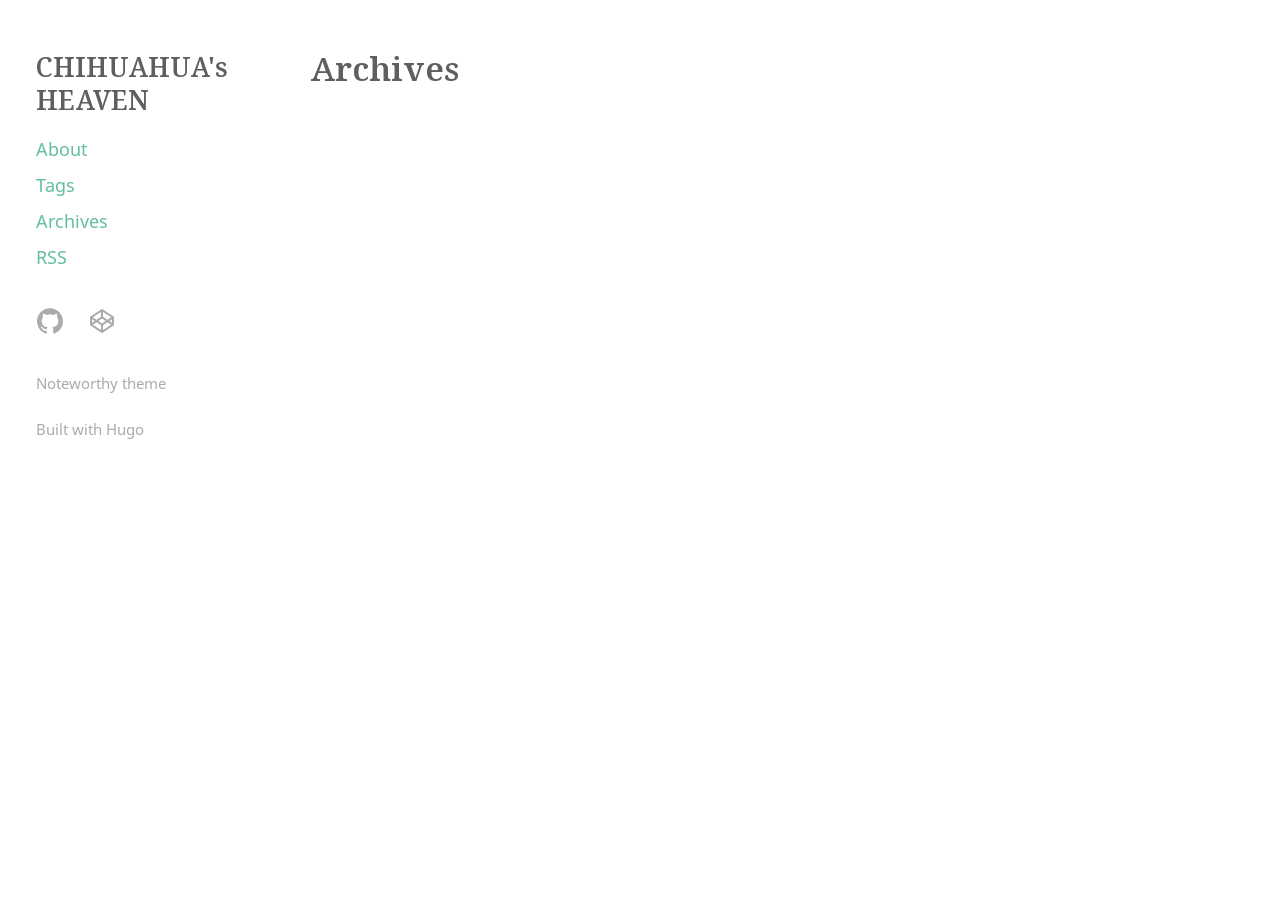
==== archives/index.html @ c033cf63 "init" ====
<!DOCTYPE html>

<html lang="zh-tw">
    <head>
    <meta charset="utf-8">
    <meta http-equiv="X-UA-Compatible" content="IE=edge,chrome=1">
    <meta name="viewport" content="width=device-width, initial-scale=1">
    <meta name="format-detection" content="telephone=no"/>

    <title> | CHIHUAHUA&#39;s HEAVEN</title>
    
    <link rel="apple-touch-icon" sizes="180x180" href="/apple-touch-icon.png">
    <link rel="icon" type="image/png" sizes="32x32" href="/favicon-32x32.png">
    <link rel="icon" type="image/png" sizes="16x16" href="/favicon-16x16.png">
    <link rel="manifest" href="/manifest.json">
    <link rel="mask-icon" href="/safari-pinned-tab.svg" color="#FF3DB4">
    <meta name="theme-color" content="#ffffff">

    
    
    
    <link rel="stylesheet" href="https://ChihuahuaMH.github.io/css/main.min.975b1911c008aee6ab5fb42e51274b8268ebcb65dc15bd4a5f69b9eedb485c3e.css"/>

    
    
    

    
    
 
    </head>

    <body>
        
<nav>
  <header>
    <div class="site-title">
        <a href="/">CHIHUAHUA&#39;s HEAVEN</a>
    </div>  
</header>

  <div class="nav-menu">
  
    <a class="color-link nav-link" href="/about/">About</a>
  
    <a class="color-link nav-link" href="/tags/">Tags</a>
  
    <a class="color-link nav-link" href="/archives/">Archives</a>
  
  <a class="color-link nav-link" href="https://ChihuahuaMH.github.io/index.xml" target="_blank" rel="noopener" type="application/rss+xml">RSS</a>
</div>
<footer class="footer">
	<div class="social-icons">
        

    

    

    

    

    

    

    

    

    

    

    

    

    

    

    

    

    

    
    
    
    <a class="social-icon" href="#" target="_blank" rel="noopener" title="GitHub">
        <svg width="28px" height="28px" viewBox="0 0 28 28" version="1.1" fill="#ABABAB" xmlns="https://www.w3.org/2000/svg" xmlns:xlink="https://www.w3.org/1999/xlink">
            <path d="M13.9988029,1.32087331 C6.82105037,1.32087331 1,7.14112562 1,14.3212723 C1,20.0649109 4.72454649,24.9370678 9.89038951,26.6560892 C10.5408085,26.7757983 10.7778323,26.374374 10.7778323,26.0296121 C10.7778323,25.7215609 10.7666595,24.9035493 10.760275,23.8189856 C7.14426471,24.6042767 6.38131925,22.0760223 6.38131925,22.0760223 C5.78995672,20.5740732 4.93762853,20.1742451 4.93762853,20.1742451 C3.75729765,19.3682044 5.02701126,19.3841656 5.02701126,19.3841656 C6.33183953,19.4759425 7.01817121,20.7241085 7.01817121,20.7241085 C8.17775254,22.7104801 10.0611744,22.1366749 10.8017741,21.8038838 C10.919887,20.9643246 11.2558703,20.3913175 11.6269683,20.066507 C8.74038491,19.7385043 5.70536235,18.6228163 5.70536235,13.6413251 C5.70536235,12.2223743 6.21213051,11.0611968 7.04370914,10.1530044 C6.90963504,9.82420367 6.46351945,8.50181809 7.17139875,6.71256734 C7.17139875,6.71256734 8.26234691,6.36301702 10.7459099,8.04532771 C11.78259,7.75642995 12.8950858,7.61277914 14.000399,7.60719272 C15.1049142,7.61277914 16.2166119,7.75642995 17.2548881,8.04532771 C19.736855,6.36301702 20.8262071,6.71256734 20.8262071,6.71256734 C21.5356825,8.50181809 21.0895669,9.82420367 20.9562909,10.1530044 C21.7894656,11.0611968 22.2922435,12.2223743 22.2922435,13.6413251 C22.2922435,18.6355852 19.2524325,19.734514 16.3570705,20.0561322 C16.8231376,20.4575564 17.2389269,21.2508282 17.2389269,22.4638795 C17.2389269,24.2012564 17.2229657,25.603448 17.2229657,26.0296121 C17.2229657,26.3775663 17.4575954,26.7821827 18.116793,26.6552912 C23.2786458,24.9322794 27,20.0633148 27,14.3212723 C27,7.14112562 21.1789496,1.32087331 13.9988029,1.32087331"></path>
        </svg>
    </a>
    

    
    
    

    
    <a class="social-icon" href="#" target="_blank" rel="noopener" title="CodePen">
        <svg width="28px" height="28px" viewBox="0 0 28 28" version="1.1" fill="#ABABAB" xmlns="https://www.w3.org/2000/svg" xmlns:xlink="https://www.w3.org/1999/xlink">
            <path d="M23.9373074,15.7257163 L21.3573384,13.9998345 L23.9373074,12.2740355 L23.9373074,15.7257163 Z M15.0312843,23.0413101 L15.0312843,18.2311326 L19.5023755,15.2409171 L23.1116014,17.6547354 L15.0312843,23.0413101 Z M14.0001241,16.4396345 L10.352422,13.9998345 L14.0001241,11.5600345 L17.6474953,13.9998345 L14.0001241,16.4396345 Z M12.968633,23.0413101 L4.88823306,17.6547354 L8.49779004,15.2409171 L12.968633,18.2311326 L12.968633,23.0413101 Z M4.06260989,12.2740355 L6.6428271,13.9998345 L4.06260989,15.7257163 L4.06260989,12.2740355 Z M12.968633,4.9583589 L12.968633,9.76853646 L8.49779004,12.7594139 L4.88823306,10.3448509 L12.968633,4.9583589 Z M15.0312843,4.9583589 L23.1116014,10.3448509 L19.5023755,12.7594139 L15.0312843,9.76853646 L15.0312843,4.9583589 Z M25.990774,10.2091501 C25.9886227,10.1940079 25.9848164,10.1795277 25.9823341,10.1643855 C25.9772039,10.1352594 25.9719083,10.1062162 25.9642958,10.0778349 C25.9598276,10.0607895 25.953539,10.0444061 25.9482434,10.0280228 C25.939969,10.002703 25.9317773,9.97746595 25.9216825,9.95289088 C25.9146492,9.93584554 25.9065403,9.91880021 25.8986795,9.90241682 C25.88784,9.87900017 25.8765868,9.85624547 25.8635959,9.83423548 C25.8541631,9.81776935 25.8440683,9.80196518 25.8343044,9.78624375 C25.8204034,9.76473022 25.8061713,9.74387864 25.7906154,9.72368902 C25.7793622,9.7085468 25.7673642,9.69340459 25.7553663,9.67884158 C25.7389002,9.65997587 25.7218549,9.64102741 25.7038993,9.62332012 C25.690412,9.60950181 25.6770074,9.59560076 25.6628581,9.58294087 C25.6439097,9.56589554 25.624382,9.54942941 25.6044406,9.53370798 C25.5890502,9.52171005 25.5738252,9.50971212 25.5577728,9.49837614 C25.5517325,9.4945699 25.5464368,9.4895225 25.5407275,9.48571626 L14.5719703,2.17326668 C14.2255197,1.94224444 13.7743975,1.94224444 13.4278642,2.17326668 L2.45918979,9.48571626 C2.45348043,9.4895225 2.44810205,9.4945699 2.44214446,9.49837614 C2.42600931,9.50971212 2.41086709,9.52171005 2.39572488,9.53370798 C2.37553525,9.54942941 2.35592484,9.56589554 2.33739011,9.58294087 C2.3228271,9.59560076 2.309588,9.60950181 2.29601793,9.62332012 C2.2780624,9.64102741 2.26101707,9.65997587 2.24488192,9.67884158 C2.23255301,9.69340459 2.22055508,9.7085468 2.2092191,9.72368902 C2.19407688,9.74387864 2.17951388,9.76473022 2.1659438,9.78624375 C2.15551801,9.80196518 2.14575418,9.81776935 2.13632132,9.83423548 C2.12366144,9.85624547 2.11232546,9.87900017 2.10123772,9.90241682 C2.093377,9.91880021 2.08518531,9.93584554 2.07823479,9.95289088 C2.06813998,9.97746595 2.05994828,10.002703 2.05167385,10.0280228 C2.04629547,10.0444061 2.04033787,10.0607895 2.03562144,10.0778349 C2.02800896,10.1062162 2.02296156,10.1352594 2.01758318,10.1643855 C2.01510084,10.1795277 2.0112946,10.1940079 2.00939148,10.2091501 C2.00335115,10.2533356 1.99995863,10.2981831 1.99995863,10.3436097 L1.99995863,17.6560593 C1.99995863,17.701486 2.00335115,17.7463334 2.00939148,17.7911808 C2.0112946,17.8057438 2.01510084,17.8208033 2.01758318,17.8352836 C2.02296156,17.8644096 2.02800896,17.8933701 2.03562144,17.9218342 C2.04033787,17.9388795 2.04629547,17.9552629 2.05167385,17.971729 C2.05994828,17.9968833 2.06813998,18.0222031 2.07823479,18.0474401 C2.08518531,18.0645682 2.093377,18.0809516 2.10123772,18.0973349 C2.11232546,18.1205861 2.12366144,18.1433408 2.13632132,18.1660955 C2.14575418,18.1819824 2.15551801,18.1976211 2.1659438,18.2134253 C2.17951388,18.2349388 2.19407688,18.2557904 2.2092191,18.27598 C2.22055508,18.2917842 2.23255301,18.3062644 2.24488192,18.3207447 C2.26101707,18.3396932 2.2780624,18.3586416 2.29601793,18.3763489 C2.309588,18.3901672 2.3228271,18.4040683 2.33739011,18.4166454 C2.35592484,18.4338562 2.37553525,18.4502396 2.39572488,18.465961 C2.41086709,18.4780417 2.42600931,18.4899569 2.44214446,18.5012929 C2.44810205,18.5050991 2.45348043,18.5101465 2.45918979,18.51387 L13.4278642,25.8264023 C13.6011308,25.9419135 13.8006275,26 14.0001241,26 C14.1992898,26 14.3987037,25.9419135 14.5719703,25.8264023 L25.5407275,18.51387 C25.5464368,18.5101465 25.5517325,18.5050991 25.5577728,18.5012929 C25.5738252,18.4899569 25.5890502,18.4780417 25.6044406,18.465961 C25.624382,18.4502396 25.6439097,18.4338562 25.6628581,18.4166454 C25.6770074,18.4040683 25.690412,18.3901672 25.7038993,18.3763489 C25.7218549,18.3586416 25.7389002,18.3396932 25.7553663,18.3207447 C25.7673642,18.3062644 25.7793622,18.2917842 25.7906154,18.27598 C25.8061713,18.2557904 25.8204034,18.2349388 25.8343044,18.2134253 C25.8440683,18.1976211 25.8541631,18.1819824 25.8635959,18.1660955 C25.8765868,18.1433408 25.88784,18.1205861 25.8986795,18.0973349 C25.9065403,18.0809516 25.9146492,18.0645682 25.9216825,18.0474401 C25.9317773,18.0222031 25.939969,17.9968833 25.9482434,17.971729 C25.953539,17.9552629 25.9598276,17.9388795 25.9642958,17.9218342 C25.9719083,17.8933701 25.9772039,17.8644096 25.9823341,17.8352836 C25.9848164,17.8208033 25.9886227,17.8057438 25.990774,17.7911808 C25.9964834,17.7463334 26.0000414,17.701486 26.0000414,17.6560593 L26.0000414,10.3436097 C26.0000414,10.2981831 25.9964834,10.2533356 25.990774,10.2091501 L25.990774,10.2091501 Z"></path>
        </svg>
    </a>
    

    

    

    

    

</div>




	<p><a href="https://github.com/kimcc/hugo-theme-noteworthy" target="_blank" rel="noopener">Noteworthy theme</a></p>
	<p><a href="https://gohugo.io" target="_blank" rel="noopener">Built with Hugo</a></p>

	<script src="https://ChihuahuaMH.github.io/js/main.min.c1aee25a817e9beb1f9c4afd9d62311227a7f5e46720e404dc1dda97281f47f2.js" integrity="sha256-wa7iWoF+m+sfnEr9nWIxEien9eRnIOQE3B3alygfR/I=" crossorigin="anonymous"></script>
</footer>
</nav>

        <div id="content" class="content-container">
        

  <h1>
    Archives
  </h1>
  <div>
     
      
      
  </div>

  <div class="page-footer"></div>


        

<link rel="stylesheet" type="text/css" href="/css/katex.min.css" crossorigin="anonymous">
<script type="text/javascript" src="/js/katex.min.js" crossorigin="anonymous"></script>
<script type="text/javascript" src="/js/auto-render.min.js"onload="renderMathInElement(document.body);" crossorigin="anonymous"></script>

        </div>
        <footer class="footer-mobile">
	<div class="social-icons">
        

    

    

    

    

    

    

    

    

    

    

    

    

    

    

    

    

    

    
    
    
    <a class="social-icon" href="#" target="_blank" rel="noopener" title="GitHub">
        <svg width="28px" height="28px" viewBox="0 0 28 28" version="1.1" fill="#ABABAB" xmlns="https://www.w3.org/2000/svg" xmlns:xlink="https://www.w3.org/1999/xlink">
            <path d="M13.9988029,1.32087331 C6.82105037,1.32087331 1,7.14112562 1,14.3212723 C1,20.0649109 4.72454649,24.9370678 9.89038951,26.6560892 C10.5408085,26.7757983 10.7778323,26.374374 10.7778323,26.0296121 C10.7778323,25.7215609 10.7666595,24.9035493 10.760275,23.8189856 C7.14426471,24.6042767 6.38131925,22.0760223 6.38131925,22.0760223 C5.78995672,20.5740732 4.93762853,20.1742451 4.93762853,20.1742451 C3.75729765,19.3682044 5.02701126,19.3841656 5.02701126,19.3841656 C6.33183953,19.4759425 7.01817121,20.7241085 7.01817121,20.7241085 C8.17775254,22.7104801 10.0611744,22.1366749 10.8017741,21.8038838 C10.919887,20.9643246 11.2558703,20.3913175 11.6269683,20.066507 C8.74038491,19.7385043 5.70536235,18.6228163 5.70536235,13.6413251 C5.70536235,12.2223743 6.21213051,11.0611968 7.04370914,10.1530044 C6.90963504,9.82420367 6.46351945,8.50181809 7.17139875,6.71256734 C7.17139875,6.71256734 8.26234691,6.36301702 10.7459099,8.04532771 C11.78259,7.75642995 12.8950858,7.61277914 14.000399,7.60719272 C15.1049142,7.61277914 16.2166119,7.75642995 17.2548881,8.04532771 C19.736855,6.36301702 20.8262071,6.71256734 20.8262071,6.71256734 C21.5356825,8.50181809 21.0895669,9.82420367 20.9562909,10.1530044 C21.7894656,11.0611968 22.2922435,12.2223743 22.2922435,13.6413251 C22.2922435,18.6355852 19.2524325,19.734514 16.3570705,20.0561322 C16.8231376,20.4575564 17.2389269,21.2508282 17.2389269,22.4638795 C17.2389269,24.2012564 17.2229657,25.603448 17.2229657,26.0296121 C17.2229657,26.3775663 17.4575954,26.7821827 18.116793,26.6552912 C23.2786458,24.9322794 27,20.0633148 27,14.3212723 C27,7.14112562 21.1789496,1.32087331 13.9988029,1.32087331"></path>
        </svg>
    </a>
    

    
    
    

    
    <a class="social-icon" href="#" target="_blank" rel="noopener" title="CodePen">
        <svg width="28px" height="28px" viewBox="0 0 28 28" version="1.1" fill="#ABABAB" xmlns="https://www.w3.org/2000/svg" xmlns:xlink="https://www.w3.org/1999/xlink">
            <path d="M23.9373074,15.7257163 L21.3573384,13.9998345 L23.9373074,12.2740355 L23.9373074,15.7257163 Z M15.0312843,23.0413101 L15.0312843,18.2311326 L19.5023755,15.2409171 L23.1116014,17.6547354 L15.0312843,23.0413101 Z M14.0001241,16.4396345 L10.352422,13.9998345 L14.0001241,11.5600345 L17.6474953,13.9998345 L14.0001241,16.4396345 Z M12.968633,23.0413101 L4.88823306,17.6547354 L8.49779004,15.2409171 L12.968633,18.2311326 L12.968633,23.0413101 Z M4.06260989,12.2740355 L6.6428271,13.9998345 L4.06260989,15.7257163 L4.06260989,12.2740355 Z M12.968633,4.9583589 L12.968633,9.76853646 L8.49779004,12.7594139 L4.88823306,10.3448509 L12.968633,4.9583589 Z M15.0312843,4.9583589 L23.1116014,10.3448509 L19.5023755,12.7594139 L15.0312843,9.76853646 L15.0312843,4.9583589 Z M25.990774,10.2091501 C25.9886227,10.1940079 25.9848164,10.1795277 25.9823341,10.1643855 C25.9772039,10.1352594 25.9719083,10.1062162 25.9642958,10.0778349 C25.9598276,10.0607895 25.953539,10.0444061 25.9482434,10.0280228 C25.939969,10.002703 25.9317773,9.97746595 25.9216825,9.95289088 C25.9146492,9.93584554 25.9065403,9.91880021 25.8986795,9.90241682 C25.88784,9.87900017 25.8765868,9.85624547 25.8635959,9.83423548 C25.8541631,9.81776935 25.8440683,9.80196518 25.8343044,9.78624375 C25.8204034,9.76473022 25.8061713,9.74387864 25.7906154,9.72368902 C25.7793622,9.7085468 25.7673642,9.69340459 25.7553663,9.67884158 C25.7389002,9.65997587 25.7218549,9.64102741 25.7038993,9.62332012 C25.690412,9.60950181 25.6770074,9.59560076 25.6628581,9.58294087 C25.6439097,9.56589554 25.624382,9.54942941 25.6044406,9.53370798 C25.5890502,9.52171005 25.5738252,9.50971212 25.5577728,9.49837614 C25.5517325,9.4945699 25.5464368,9.4895225 25.5407275,9.48571626 L14.5719703,2.17326668 C14.2255197,1.94224444 13.7743975,1.94224444 13.4278642,2.17326668 L2.45918979,9.48571626 C2.45348043,9.4895225 2.44810205,9.4945699 2.44214446,9.49837614 C2.42600931,9.50971212 2.41086709,9.52171005 2.39572488,9.53370798 C2.37553525,9.54942941 2.35592484,9.56589554 2.33739011,9.58294087 C2.3228271,9.59560076 2.309588,9.60950181 2.29601793,9.62332012 C2.2780624,9.64102741 2.26101707,9.65997587 2.24488192,9.67884158 C2.23255301,9.69340459 2.22055508,9.7085468 2.2092191,9.72368902 C2.19407688,9.74387864 2.17951388,9.76473022 2.1659438,9.78624375 C2.15551801,9.80196518 2.14575418,9.81776935 2.13632132,9.83423548 C2.12366144,9.85624547 2.11232546,9.87900017 2.10123772,9.90241682 C2.093377,9.91880021 2.08518531,9.93584554 2.07823479,9.95289088 C2.06813998,9.97746595 2.05994828,10.002703 2.05167385,10.0280228 C2.04629547,10.0444061 2.04033787,10.0607895 2.03562144,10.0778349 C2.02800896,10.1062162 2.02296156,10.1352594 2.01758318,10.1643855 C2.01510084,10.1795277 2.0112946,10.1940079 2.00939148,10.2091501 C2.00335115,10.2533356 1.99995863,10.2981831 1.99995863,10.3436097 L1.99995863,17.6560593 C1.99995863,17.701486 2.00335115,17.7463334 2.00939148,17.7911808 C2.0112946,17.8057438 2.01510084,17.8208033 2.01758318,17.8352836 C2.02296156,17.8644096 2.02800896,17.8933701 2.03562144,17.9218342 C2.04033787,17.9388795 2.04629547,17.9552629 2.05167385,17.971729 C2.05994828,17.9968833 2.06813998,18.0222031 2.07823479,18.0474401 C2.08518531,18.0645682 2.093377,18.0809516 2.10123772,18.0973349 C2.11232546,18.1205861 2.12366144,18.1433408 2.13632132,18.1660955 C2.14575418,18.1819824 2.15551801,18.1976211 2.1659438,18.2134253 C2.17951388,18.2349388 2.19407688,18.2557904 2.2092191,18.27598 C2.22055508,18.2917842 2.23255301,18.3062644 2.24488192,18.3207447 C2.26101707,18.3396932 2.2780624,18.3586416 2.29601793,18.3763489 C2.309588,18.3901672 2.3228271,18.4040683 2.33739011,18.4166454 C2.35592484,18.4338562 2.37553525,18.4502396 2.39572488,18.465961 C2.41086709,18.4780417 2.42600931,18.4899569 2.44214446,18.5012929 C2.44810205,18.5050991 2.45348043,18.5101465 2.45918979,18.51387 L13.4278642,25.8264023 C13.6011308,25.9419135 13.8006275,26 14.0001241,26 C14.1992898,26 14.3987037,25.9419135 14.5719703,25.8264023 L25.5407275,18.51387 C25.5464368,18.5101465 25.5517325,18.5050991 25.5577728,18.5012929 C25.5738252,18.4899569 25.5890502,18.4780417 25.6044406,18.465961 C25.624382,18.4502396 25.6439097,18.4338562 25.6628581,18.4166454 C25.6770074,18.4040683 25.690412,18.3901672 25.7038993,18.3763489 C25.7218549,18.3586416 25.7389002,18.3396932 25.7553663,18.3207447 C25.7673642,18.3062644 25.7793622,18.2917842 25.7906154,18.27598 C25.8061713,18.2557904 25.8204034,18.2349388 25.8343044,18.2134253 C25.8440683,18.1976211 25.8541631,18.1819824 25.8635959,18.1660955 C25.8765868,18.1433408 25.88784,18.1205861 25.8986795,18.0973349 C25.9065403,18.0809516 25.9146492,18.0645682 25.9216825,18.0474401 C25.9317773,18.0222031 25.939969,17.9968833 25.9482434,17.971729 C25.953539,17.9552629 25.9598276,17.9388795 25.9642958,17.9218342 C25.9719083,17.8933701 25.9772039,17.8644096 25.9823341,17.8352836 C25.9848164,17.8208033 25.9886227,17.8057438 25.990774,17.7911808 C25.9964834,17.7463334 26.0000414,17.701486 26.0000414,17.6560593 L26.0000414,10.3436097 C26.0000414,10.2981831 25.9964834,10.2533356 25.990774,10.2091501 L25.990774,10.2091501 Z"></path>
        </svg>
    </a>
    

    

    

    

    

</div>




	<div class="footer-mobile-links">
		<p><a href="https://github.com/kimcc/hugo-theme-noteworthy" target="_blank" rel="noopener">Noteworthy theme</a></p>
		<span class="divider-bar">|</span>
		<p><a href="https://gohugo.io" target="_blank" rel="noopener">Built with Hugo</a></p>
	</div>

	<script src="https://ChihuahuaMH.github.io/js/main.min.c1aee25a817e9beb1f9c4afd9d62311227a7f5e46720e404dc1dda97281f47f2.js" integrity="sha256-wa7iWoF+m+sfnEr9nWIxEien9eRnIOQE3B3alygfR/I=" crossorigin="anonymous"></script>
</footer>
    </body>
</html>
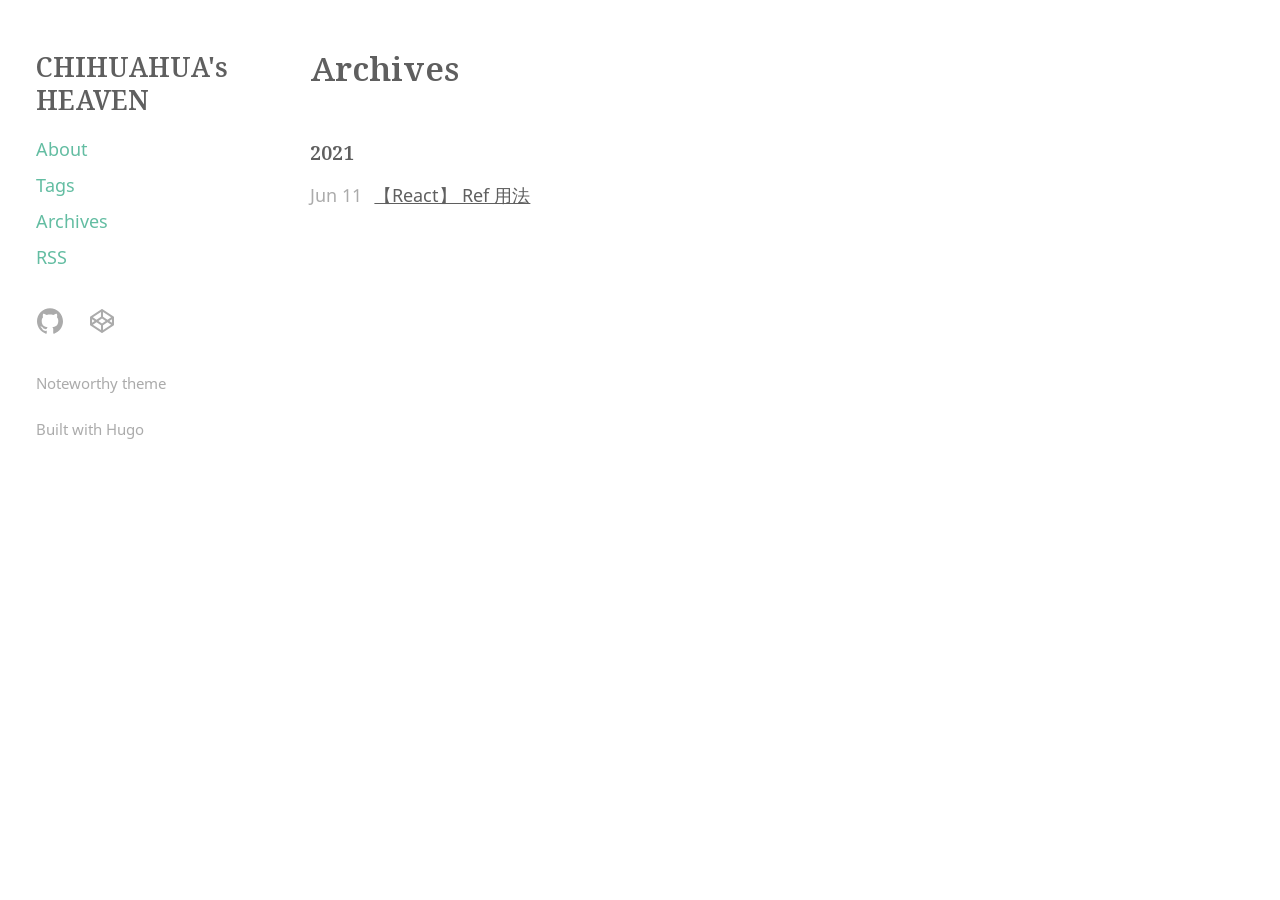
==== commit 3814a273: "0613 react ref" ====
--- a/archives/index.html
+++ b/archives/index.html
@@ -139,6 +139,21 @@
      
       
       
+          <h3>2021</h3> 
+
+          <ul class="archives-list"> 
+            
+              
+             
+                  <li class="archives-list-item">
+                    <span class="archives-list-item-date">Jun 11</span>
+                    <span>
+                      <a href="/posts/my-first-post/">【React】 Ref 用法</a>
+                    </span>
+                  </li>
+              
+          </ul>
+      
   </div>
 
   <div class="page-footer"></div>
